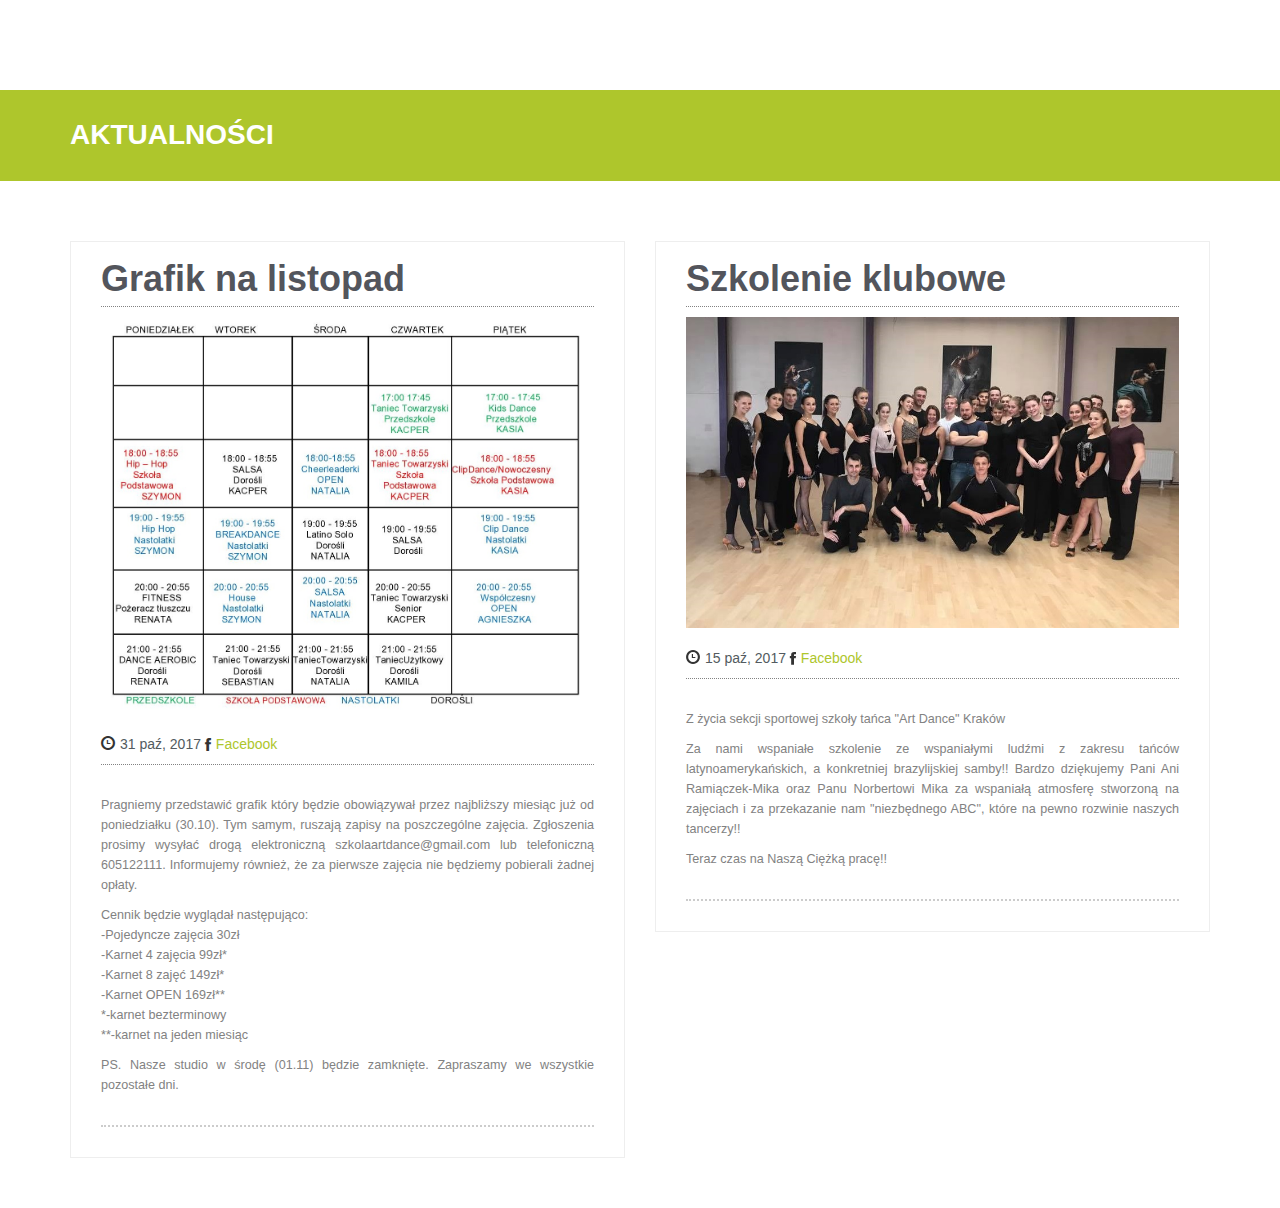
==== blog.html @ 0f4929a1 "Initial" ====
<!DOCTYPE html>
<!--[if lt IE 7]>      <html class="no-js lt-ie9 lt-ie8 lt-ie7"> <![endif]-->
<!--[if IE 7]>         <html class="no-js lt-ie9 lt-ie8"> <![endif]-->
<!--[if IE 8]>         <html class="no-js lt-ie9"> <![endif]-->
<!--[if gt IE 8]><!--> <html class="no-js"> <!--<![endif]-->
<html lang="en">

<head>
<meta charset="utf-8">
    <meta http-equiv="X-UA-Compatible" content="IE=edge">
    <meta name="viewport" content="width=device-width, initial-scale=1">
    <meta name="description" content="">
    <meta name="author" content="">

    <title>ArtDance - Szkoła Tańca</title>

    <!-- Bootstrap Core CSS -->
    <link href="css/bootstrap.css" rel="stylesheet">

    <!-- Custom CSS -->
	<link rel="stylesheet" href="css/main.css">
    <link href="css/custom.css" rel="stylesheet">
	
	<script src="//use.edgefonts.net/bebas-neue.js"></script>

    <!-- Custom Fonts & Icons -->
    <link href='http://fonts.googleapis.com/css?family=Open+Sans:400,700,600,800' rel='stylesheet' type='text/css'>
	<link rel="stylesheet" href="css/icomoon-social.css">
	<link rel="stylesheet" href="css/font-awesome.min.css">
	
	<script src="js/modernizr-2.6.2-respond-1.1.0.min.js"></script>
    <script src="https://www.w3schools.com/lib/w3.js"></script> 
</head>

    <body>
        <!--[if lt IE 7]>
            <p class="chromeframe">You are using an <strong>outdated</strong> browser. Please <a href="http://browsehappy.com/">upgrade your browser</a> or <a href="http://www.google.com/chromeframe/?redirect=true">activate Google Chrome Frame</a> to improve your experience.</p>
        <![endif]-->
        
        <div w3-include-html="header.html"></div> 

        <!-- Page Title -->
		<div class="section section-breadcrumbs">
			<div class="container">
				<div class="row">
					<div class="col-md-12">
						<h1>Aktualności</h1>
					</div>
				</div>
			</div>
		</div>
        
        <div class="section">
	    	<div class="container">
				<div class="row">
					<!-- Blog Post Excerpt -->
					<div class="col-sm-6">
						<div class="blog-post blog-single-post">
							<div class="single-post-title">
								<h2>Grafik na listopad</h2>
							</div>

							<div class="single-post-image">
								<img src="img/blog/2.jpg" alt="Post Title">
							</div>
							
							<div class="single-post-info">
								<i class="glyphicon glyphicon-time"></i>31 paź, 2017 <a href="https://www.facebook.com/SzkolaTancaAD/photos/a.1750514238495420.1073741829.1748212775392233/1977423492471159/?type=3&theater" title="Show Facebook"><i class="glyphicon icon-facebook"></i>Facebook</a>
							</div>
							
							<div class="single-post-content">
								<p>
									Pragniemy przedstawić grafik który będzie obowiązywał przez najbliższy miesiąc już od poniedziałku (30.10). Tym samym, ruszają zapisy na poszczególne zajęcia. Zgłoszenia prosimy wysyłać drogą elektroniczną szkolaartdance@gmail.com lub telefoniczną 605122111. Informujemy również, że za pierwsze zajęcia nie będziemy pobierali żadnej opłaty.
                                </p>
                                <p>
                                    Cennik będzie wyglądał następująco:<br>
                                    -Pojedyncze zajęcia 30zł<br>
                                    -Karnet 4 zajęcia 99zł*<br>
                                    -Karnet 8 zajęć 149zł*<br>
                                    -Karnet OPEN 169zł**<br>
                                    *-karnet bezterminowy<br>
                                    **-karnet na jeden miesiąc
                                </p>
                                <p>
                                    PS. Nasze studio w środę (01.11) będzie zamknięte. Zapraszamy we wszystkie pozostałe dni.
								</p>
							</div>
						</div>
					</div>
					<!-- End Blog Post Excerpt -->
					

					<!-- Blog Post Excerpt -->
					<div class="col-sm-6">
						<div class="blog-post blog-single-post">
							<div class="single-post-title">
								<h2>Szkolenie klubowe</h2>
							</div>

							<div class="single-post-image">
								<img src="img/blog/1.jpg" alt="Post Title">
							</div>
							
							<div class="single-post-info">
								<i class="glyphicon glyphicon-time"></i>15 paź, 2017 <a href="https://www.facebook.com/SzkolaTancaAD/posts/1972651549615020" title="Show Facebook"><i class="glyphicon icon-facebook"></i>Facebook</a>
							</div>
							
							<div class="single-post-content">
								<p>
									Z życia sekcji sportowej szkoły tańca "Art Dance" Kraków
                                </p>
                                <p>
Za nami wspaniałe szkolenie ze wspaniałymi ludźmi z zakresu tańców latynoamerykańskich, a konkretniej brazylijskiej samby!!
Bardzo dziękujemy Pani Ani Ramiączek-Mika oraz Panu Norbertowi Mika za wspaniałą atmosferę stworzoną na zajęciach i za przekazanie nam "niezbędnego ABC", które na pewno rozwinie naszych tancerzy!!
</p>
<p>
Teraz czas na Naszą Ciężką pracę!!
								</p>
                                
							
							</div>
						</div>
					</div>			
				</div>
			</div>
	    </div>

	    <div w3-include-html="footer.html"></div> 

        <!-- Javascripts -->
        <script src="http://ajax.googleapis.com/ajax/libs/jquery/1.9.1/jquery.min.js"></script>
        <script>window.jQuery || document.write('<script src="js/jquery-1.9.1.min.js"><\/script>')</script>
        <script src="js/bootstrap.min.js"></script>
		
		<!-- Scrolling Nav JavaScript -->
		<script src="js/jquery.easing.min.js"></script>
		<script src="js/scrolling-nav.js"></script>	

        <script>
        w3.includeHTML();
        </script>         

    </body>
</html>
---- css/main.css ----
/*--------------------------------------------------------------------------
	General Style
--------------------------------------------------------------------------*/
body {
  background: #FFFFFF;
}
.section {
  padding: 30px 0;
  -webkit-transform: translateZ(0);
  -moz-transform: translateZ(0);
  -o-transform: translateZ(0);
  -ms-transform: translateZ(0);
  transform: translateZ(0);
}
.section-white {
  background: #FFF;
}
.section-dark {
  background: #151515;
}
.section-dark h3 {
  color:#FFF;
  font-size:18px;
  font-weight:200;
}
.section .container:first-child h1,
.section .container:first-child h2,
.section .container:first-child h3 {
  margin-top: 0;
  font-weight: 700;
}
.input-micro {
  width: 50px;
  margin-bottom: 0 !important;
}
textarea:focus,
input[type="text"]:focus,
input[type="password"]:focus,
input[type="datetime"]:focus,
input[type="datetime-local"]:focus,
input[type="date"]:focus,
input[type="month"]:focus,
input[type="time"]:focus,
input[type="week"]:focus,
input[type="number"]:focus,
input[type="email"]:focus,
input[type="url"]:focus,
input[type="search"]:focus,
input[type="tel"]:focus,
input[type="color"]:focus,
.uneditable-input:focus {
  border-color: rgba(79, 141, 179, 0.8);
  outline: 0;
  outline: thin dotted \9;
  /* IE6-9 */

  -webkit-box-shadow: inset 0 1px 1px rgba(0,0,0,.075), 0 0 8px rgba(79, 141, 179, 0.6);
  -moz-box-shadow: inset 0 1px 1px rgba(0,0,0,.075), 0 0 8px rgba(79, 141, 179, 0.6);
  box-shadow: inset 0 1px 1px rgba(0,0,0,.075), 0 0 8px rgba(79, 141, 179, 0.6);
  color: inset 0 1px 1px rgba(0,0,0,.075), 0 0 8px rgba(79, 141, 179, 0.6);
}
ul.no-list-style {
  list-style-type: none;
  margin-left: 0;
}
ul.no-list-style li {
  line-height: 28px;
}
div[class*="span"] {
  -webkit-transition: all .4s linear;
  -moz-transition: all .4s linear;
  -o-transition: all .4s linear;
  -ms-transition: all .4s linear;
  transition: all .4s linear;
}
/*--------------------------------------------------------------------------
	Typography Style
--------------------------------------------------------------------------*/
body {
  font-family: Arial, 'Helvetica', sans-serif;
  font-size: 14px;
  line-height: 20px;
  color: #535b60;
}
h1 {
  color: #53555c;
  font-family: 'Lato', sans-serif;
  font-weight: 800;
}
h2 {
  color: #53555c;
  font-family: 'Lato', sans-serif;
  font-size: 2em;
  line-height: 1.5em;
  margin: 30px 0 0 0;
}
h3 {
  font-family: 'Lato', sans-serif;
  color: #53555c;
  font-size: 1.5em;
}
h4 {
  font-family: 'Lato', sans-serif;
  color: #53555c;
  margin-bottom: 10px;
}
a {
  color: #aec62c;
  outline: 0;
}
a:hover {
  color: #dcff21;
  text-decoration:none;
  outline: 0;
}
/*--------------------------------------------------------------------------
+	Services Style
--------------------------------------------------------------------------*/
/* Multicolumn */
.service-wrapper {
  text-align: center;
  color: 0 0 3px #999;
  margin-bottom:30px;
}
.service-wrapper h3 {
  font-size: 1.2em;
  margin: 10px 0 !important;
}
.service-wrapper p {
  margin-top: 0;
}
.service-wrapper i {
	font-size:54px;
}
/* Row */
.service-wrapper-row {
  padding: 10px 0;
}
.service-wrapper-row h3 {
  padding-top: 15px;
}
.service-wrapper-row .service-image {
  padding-top: 15px;
  text-align: center;
}
.service-wrapper-row .service-image img {
  max-width: 80%;
  vertical-align: bottom;
  bottom: 0;
  border: 7px solid #FFF;
  -webkit-border-radius: 5px;
  -webkit-background-clip: padding-box;
  -moz-border-radius: 5px;
  -moz-background-clip: padding;
  border-radius: 5px;
  background-clip: padding-box;
  -webkit-box-shadow: 0 0 8px #999;
  -moz-box-shadow: 0 0 8px #999;
  box-shadow: 0 0 8px #999;
  color: 0 0 8px #999;
}
/*--------------------------------------------------------------------------
+	Pricing Table Style
--------------------------------------------------------------------------*/
.pricing-plan {
  float: left;
  text-align: center;
  background: #fafafa;
  position: relative;
  width: 48%;
  margin: 10px 1% 10px 0;
  padding: 20px;
  -webkit-border-radius: 7px;
  -webkit-background-clip: padding-box;
  -moz-border-radius: 7px;
  -moz-background-clip: padding;
  border-radius: 7px;
  background-clip: padding-box;
  -webkit-box-sizing: border-box;
  -moz-box-sizing: border-box;
  box-sizing: border-box;
  -webkit-box-shadow: 0 1px 8px rgba(0, 0, 0, 0.4);
  -moz-box-shadow: 0 1px 8px rgba(0, 0, 0, 0.4);
  box-shadow: 0 1px 8px rgba(0, 0, 0, 0.4);
  color: 0 1px 8px rgba(0, 0, 0, 0.4);
  -webkit-transition: -webkit-box-shadow .25s linear;
  -moz-transition: -moz-box-shadow .25s linear;
  -o-transition: box-shadow .25s linear;
  -ms-transition: box-shadow .25s linear;
  transition: box-shadow .25s linear;
}
.pricing-plan:hover {
  -webkit-box-shadow: 0 0 8px #333;
  -moz-box-shadow: 0 0 8px #333;
  box-shadow: 0 0 8px #333;
  color: 0 0 8px #333;
  z-index: 5;
}
.pricing-plan .pricing-plan-title {
  position: relative;
  margin: -20px -10px 20px;
  padding: 20px;
  line-height: 1;
  font-size: 16px;
  font-weight: bold;
  color: #595f6b;
  border-bottom: 1px dashed #d2d2d2;
}
.pricing-plan .pricing-plan-title:before {
  content: '';
  position: absolute;
  bottom: -1px;
  left: 0;
  right: 0;
  height: 1px;
  background-size: 3px 1px;
  background-image: url([data-uri]);
  background-image: -moz-linear-gradient(left, white, white 33%, #d2d2d2 34%, #d2d2d2);
  background-image: -webkit-linear-gradient(left, white, white 33%, #d2d2d2 34%, #d2d2d2);
  background-image: -o-linear-gradient(left, white, white 33%, #d2d2d2 34%, #d2d2d2);
  background-image: linear-gradient(to right, white, white 33%, #d2d2d2 34%, #d2d2d2);
}
.pricing-plan .pricing-plan-price {
  margin: 0 auto 20px;
  width: 90px;
  height: 90px;
  line-height: 90px;
  font-size: 19px;
  font-weight: bold;
  color: white;
  background: #595f6b;
  -webkit-border-radius: 45px;
  -webkit-background-clip: padding-box;
  -moz-border-radius: 45px;
  -moz-background-clip: padding;
  border-radius: 45px;
  background-clip: padding-box;
}
.pricing-plan .pricing-plan-price span {
  font-size: 12px;
  font-weight: normal;
  color: rgba(255, 255, 255, 0.9);
}
.pricing-plan .pricing-plan-features {
  margin-bottom: 20px;
  margin-left: 0;
  padding: 0;
  line-height: 2;
  font-size: 12px;
  color: #999;
  text-align: center;
  list-style-type: none;
}
.pricing-plan .pricing-plan-features li strong {
  font-weight: bold;
  color: #888;
}
.pricing-plan .pricing-plan-promote {
  margin: 0;
  padding: 40px 20px;
  background-color: white;
  border-width: 2px;
  -webkit-border-radius: 7px;
  -webkit-background-clip: padding-box;
  -moz-border-radius: 7px;
  -moz-background-clip: padding;
  border-radius: 7px;
  background-clip: padding-box;
  z-index: 4;
}
.ribbon-wrapper {
  width: 85px;
  height: 88px;
  overflow: hidden;
  position: absolute;
  top: 0;
  right: 0;
}
.price-ribbon {
  font: bold 15px Sans-Serif;
  color: #333;
  text-align: center;
  text-shadow: rgba(255, 255, 255, 0.5) 0px 1px 0px;
  position: relative;
  padding: 7px 0;
  left: -5px;
  top: 15px;
  width: 120px;
  background-color: #FFF;
  color: #6a6340;
  -webkit-transform: rotate(45deg);
  -moz-transform: rotate(45deg);
  -o-transform: rotate(45deg);
  -ms-transform: rotate(45deg);
  transform: rotate(45deg);
  -webkit-box-shadow: 0px 0px 3px rgba(0,0,0,0.3);
  -moz-box-shadow: 0px 0px 3px rgba(0,0,0,0.3);
  box-shadow: 0px 0px 3px rgba(0,0,0,0.3);
  color: 0px 0px 3px rgba(0,0,0,0.3);
}
.ribbon-green {
  background-color: #BFDC7A;
}
.ribbon-blue {
  background-color: #5ACBFF;
}
.ribbon-orange {
  background-color: #FF9542;
}
.ribbon-red {
  background-color: #FF7373;
}
@media (min-width: 768px) {
  .pricing-plan {
    width: 25%;
    margin: 20px 0;
    padding: 20px;
    -webkit-border-radius: 0;
    -webkit-background-clip: padding-box;
    -moz-border-radius: 0;
    -moz-background-clip: padding;
    border-radius: 0;
    background-clip: padding-box;
  }
  .pricing-plan:first-child {
    -webkit-border-top-left-radius: 7px;
    -moz-border-radius-topleft: 7px;
    border-top-left-radius: 7px;
    -webkit-border-bottom-left-radius: 7px;
    -webkit-background-clip: padding-box;
    -moz-border-radius-bottomleft: 7px;
    -moz-background-clip: padding;
    border-bottom-left-radius: 7px;
    background-clip: padding-box;
  }
  .pricing-plan:last-child {
    border-width: 2px;
    -webkit-border-top-right-radius: 7px;
    -moz-border-radius-topright: 7px;
    border-top-right-radius: 7px;
    -webkit-border-bottom-right-radius: 7px;
    -webkit-background-clip: padding-box;
    -moz-border-radius-bottomright: 7px;
    -moz-background-clip: padding;
    border-bottom-right-radius: 7px;
    background-clip: padding-box;
  }
  .pricing-plan-promote {
    background: #aec62c;
    padding: 40px;
    margin-top: 0;
    -webkit-border-radius: 7px;
    -webkit-background-clip: padding-box;
    -moz-border-radius: 7px;
    -moz-background-clip: padding;
    background-clip: padding-box;
    z-index: 4;
  }
  
  
.pricing-plan-promote-title {
  position: relative;
  margin: -20px -10px 20px;
  padding: 20px;
  line-height: 1;
  font-size: 16px;
  font-weight: bold;
  color: #FFF;
  border-bottom: 1px dashed #FFF;
}
.pricing-plan-promote-title:before {
  content: '';
  position: absolute;
  bottom: -1px;
  left: 0;
  right: 0;
  height: 1px;
  background-size: 3px 1px;
  background-image: url([data-uri]);
  background-image: -moz-linear-gradient(left, white, white 33%, #d2d2d2 34%, #d2d2d2);
  background-image: -webkit-linear-gradient(left, white, white 33%, #d2d2d2 34%, #d2d2d2);
  background-image: -o-linear-gradient(left, white, white 33%, #d2d2d2 34%, #d2d2d2);
  background-image: linear-gradient(to right, white, white 33%, #d2d2d2 34%, #d2d2d2);
}
.pricing-plan-promote-price {
  margin: 0 auto 20px;
  width: 90px;
  height: 90px;
  line-height: 90px;
  font-size: 19px;
  font-weight: bold;
  color: white;
  background: #687b00;
  -webkit-border-radius: 45px;
  -webkit-background-clip: padding-box;
  -moz-border-radius: 45px;
  -moz-background-clip: padding;
  border-radius: 45px;
  background-clip: padding-box;
}
.pricing-plan-promote-price span {
  font-size: 12px;
  font-weight: normal;
  color: rgba(255, 255, 255, 0.9);
}
.pricing-plan-promote-features {
  margin-bottom: 20px;
  margin-left: 0;
  padding: 0;
  line-height: 2;
  font-size: 12px;
  color: #f2ffaa;
  text-align: center;
  list-style-type: none;
}
.pricing-plan-promote-features li strong {
  font-weight: bold;
  color: #FFF;
}
.pricing-plan .pricing-plan-promote {
  margin: 0;
  padding: 40px 20px;
  background-color: white;
  border-width: 2px;
  -webkit-border-radius: 7px;
  -webkit-background-clip: padding-box;
  -moz-border-radius: 7px;
  -moz-background-clip: padding;
  border-radius: 7px;
  background-clip: padding-box;
  z-index: 4;
}  
}

/*--------------------------------------------------------------------------
+	Contact Us Style
--------------------------------------------------------------------------*/
.section-map{
	padding:0;
	height:400px;
}

#contact-us-map {
  height: 400px;
  margin:0;
}
.contact-us-details {
  margin: 20px 0;
  font-size: 0.9em;
}
/*--------------------------------------------------------------------------
+	Video Wrapper Style
--------------------------------------------------------------------------*/
.video-wrapper {
  -webkit-box-shadow: 0 0 5px #000;
  -moz-box-shadow: 0 0 5px #000;
  box-shadow: 0 0 5px #000;
  color: 0 0 5px #000;
  margin: 20px 0;
}
/*--------------------------------------------------------------------------
+	Call to Action Bar Style
--------------------------------------------------------------------------*/
.calltoaction-wrapper {
  text-align: center;
}
.calltoaction-wrapper h3 {
  display: inline-block;
  line-height: 36px;
  margin-right: 10px;
  margin-bottom: 0;
}
.calltoaction-wrapper a {
  vertical-align: top;
}

/*--------------------------------------------------------------------------
+	Clients Logos Style
--------------------------------------------------------------------------*/
.clients-logo-wrapper img {
  max-width: 100%;

}
/*--------------------------------------------------------------------------
+	News Style
--------------------------------------------------------------------------*/
.featured-news .caption,
.latest-news .caption {
  padding: 10px 0 5px 0;
}
.featured-news .caption a,
.latest-news .caption a {
  font-size: 1.1em;
  font-weight: 600;
  color: #535b60;
}
.featured-news .intro,
.latest-news .intro {
  padding-bottom: 10px;
  font-size: 0.9em;
}
.featured-news .intro a,
.latest-news .intro a {
  white-space: nowrap;
}
.featured-news .date,
.latest-news .date {
  font-size: 0.7em;
  color: #999;
}
.featured-news img,
.latest-news img {
  max-width: 100%;
  margin: 10px 0 10px 0;
  -webkit-border-radius: 5px;
  -webkit-background-clip: padding-box;
  -moz-border-radius: 5px;
  -moz-background-clip: padding;
  border-radius: 5px;
  background-clip: padding-box;
  -webkit-box-shadow: inset 0 1px #fff,0 0 8px #c8cfe6;
  -moz-box-shadow: inset 0 1px #fff,0 0 8px #c8cfe6;
  box-shadow: inset 0 1px #fff,0 0 8px #c8cfe6;
  color: inset 0 1px #fff,0 0 8px #c8cfe6;
}
/*--------------------------------------------------------------------------
+	Frequently Asked Questions Style
--------------------------------------------------------------------------*/
.faq-wrapper h3 {
  margin-top: 20px !important;
}
.faq-wrapper .accordion-inner {
  margin: 10px 0 10px 20px;
  padding: 0 10px;
  font-size: 0.9em;
}
.faq-wrapper .accordion-inner .answer {
  font-weight: 600;
}
/*--------------------------------------------------------------------------
+	Blog Style
--------------------------------------------------------------------------*/
/* Posts List */
.blog-post {
  background: #FFF;
  position: relative;
  margin: 20px 0;
  border: 1px solid #EEE;

}
.blog-post img {
  max-width: 100%;
}
.blog-post .post-info {
  background: #000;
  background: rgba(0, 0, 0, 0.6);
  color: #FFF;
  line-height: 1.2;
  position: absolute;
  padding: 5px;
  left: 10px;
  top: 10px;
  -webkit-border-radius: 5px;
  -webkit-background-clip: padding-box;
  -moz-border-radius: 5px;
  -moz-background-clip: padding;
  border-radius: 5px;
  background-clip: padding-box;
}
.blog-post .post-comments-count {
  text-align: center;
}
.post-info .post-comments-count {
  padding-top: 5px;
}
.post-info .post-comments-count i {
  margin-right: 5px;
}
.post-info .post-comments-count a {
  color: #FFF;
}
.post-info .post-date .date {
  font-size: 0.7em;
  font-weight: 600;
}
.post-title h3 {
  font-size: 1.2em;
  border-bottom: 1px dotted #828282;
  margin: 0 20px;
  padding-top: 10px;
}
.post-title h3 a {
  color: #535b60;
}
.post-summary {
  margin: 10px 20px;
}
.post-summary p {
  color: #828282;
  font-size: 0.9em;
  text-align: justify;
}
.post-more {
  text-align: right;
  padding: 0 20px 20px 0;
}
/* Single Post */
.blog-single-post {
  padding: 10px 30px;
}
.single-post-title h2 {
  font-size: 36px;
  margin: 0 0 10px 0;
  border-bottom: 1px dotted #828282;  
}
.single-post-info {
  margin: 20px 0;
  padding-bottom: 10px;
  border-bottom: 1px dotted #828282;
}
.single-post-info i {
  color: #333;
  margin-right: 5px;
}
.single-post-image {
  text-align: center;
}
.single-post-image img {
border:none;
}
.single-post-content {
  margin: 30px 0 20px 0;
  padding-bottom: 20px;
  border-bottom: 2px dotted #CCC;
}
.single-post-content p {
  color: #828282;
  font-size: 0.9em;
  text-align: justify;
}
.post-comments {
  list-style-type: none;
  margin-left: 0;
  margin-bottom: 40px;
  padding: 0;
}
.post-comments ul {
  list-style-type: none;
  margin-left: 30px;
  padding: 0;
}
.comment-wrapper p {
  margin: 0;
  position: relative;
  border: 1px solid #CCC;
  padding: 10px;
  margin-bottom: 10px;
  -webkit-border-radius: 3px;
  -webkit-background-clip: padding-box;
  -moz-border-radius: 3px;
  -moz-background-clip: padding;
  border-radius: 3px;
  background-clip: padding-box;
}
.comment-author {
  font-size: 1.3em;
  font-weight: 600;
  margin-bottom: 10px;
}
.comment-author img {
  max-width: 50px;
  -webkit-border-radius: 25px;
  -webkit-background-clip: padding-box;
  -moz-border-radius: 25px;
  -moz-background-clip: padding;
  border-radius: 25px;
  background-clip: padding-box;
  margin-right: 10px;
}
.comment-date {
  font-size: 0.9em;
  margin-right: 20px;
}
.comment-actions {
  text-align: right;
  opacity: 0.6;
  -webkit-transition: opacity .25s linear;
  -moz-transition: opacity .25s linear;
  -o-transition: opacity .25s linear;
  -ms-transition: opacity .25s linear;
  transition: opacity .25s linear;
}
.comment-actions:hover {
  text-align: right;
  opacity: 1;
}
.comment-actions i {
  color: #333;
}
.comment-reply-btn {
  margin-left: 10px;
}
.blog-sidebar h4 {
  margin-top: 20px;
  font-weight: 700;
}
.blog-sidebar h4:first-child {
  margin-top: 0;
}
.blog-sidebar ul {
  list-style-type: none;
  margin-left: 0;
  padding: 0;
}
.blog-sidebar .recent-posts li,
.blog-sidebar .blog-categories li {
  padding: 5px 20px 5px 0;
  border-top: 1px solid #D5D5D5;
}
.blog-sidebar .recent-posts li:last-child,
.blog-sidebar .blog-categories li:last-child {
  border-bottom: 1px solid #D5D5D5;
}
.blog-sidebar .recent-posts a,
.blog-sidebar .blog-categories a {
  color: #535b60;
}

/*--------------------------------------------------------------------------
+	Portfolio Item Page Style
--------------------------------------------------------------------------*/
.product-image-large {
  border: 8px solid #FFF;
  text-align: center;
  margin-bottom: 10px;
  -webkit-border-radius: 5px;
  -webkit-background-clip: padding-box;
  -moz-border-radius: 5px;
  -moz-background-clip: padding;
  border-radius: 5px;
  background-clip: padding-box;
  -webkit-box-shadow: inset 0 1px #fff,0 0 8px #c8cfe6;
  -moz-box-shadow: inset 0 1px #fff,0 0 8px #c8cfe6;
  box-shadow: inset 0 1px #fff,0 0 8px #c8cfe6;
  color: inset 0 1px #fff,0 0 8px #c8cfe6;
}
.product-image-large img {
  max-width: 100%;
}
.product-details h4,
.product-details h5 {
  font-weight: 700;
}
.product-details h4 {
  margin-bottom: 20px;
}
.product-details h5 {
  margin-top: 20px;
}
.product-details .price {
  font-size: 1.4em;
  font-weight: 700;
  text-align: left;
  padding: 5px;
  background: rgba(255, 255, 255, 0.6);
  display: inline;
  -webkit-border-radius: 5px;
  -webkit-background-clip: padding-box;
  -moz-border-radius: 5px;
  -moz-background-clip: padding;
  border-radius: 5px;
  background-clip: padding-box;
}
.product-details .price-was {
  text-decoration: line-through;
  font-size: 0.8em;
  font-weight: normal;
}
.product-details .shop-item-selections {
  width: 100%;
}
.product-details .shop-item-selections td {
  line-height: 36px;
}
.product-details .shop-item-selections td:first-child {
  width: 30%;
}
.product-details .choose-item-color span {
  display: inline-block;
  *display: inline;
  width: 10px;
  height: 10px;
  border-width: 1px;
  border-style: solid;
  margin-bottom: -1px;
  margin-right: 2px;
}
.product-details-nav {
  margin-top: 30px !important;
  margin-left: 0 !important;
}
.product-detail-info {
  background: #fff;
  border-top: 0;
  border-left: 1px;
  border-right: 1px;
  border-bottom: 1px;
  border-color: #ddd;
  border-style: solid;
  padding: 20px 30px;
}
.product-detail-info p,
.product-detail-info ul {
  font-size: 0.9em;
}
.product-detail-info table {
  width: 100%;
}
.product-detail-info table td {
  font-size: 0.9em;
  width: 50%;
  line-height: 28px;
  border-bottom: 1px solid #E7E7E7;
}
.product-detail-info table td:first-child {
  font-weight: 600;
}
.product-detail-info table tr:last-child td {
  border-bottom: 0;
}

/*--------------------------------------------------------------------------
+	Portfolio Style
--------------------------------------------------------------------------*/
.portfolio-item {
  position: relative;
  background: #FFF;
  margin-bottom: 20px;
  border: 8px solid #FFF;
  -webkit-border-radius: 5px;
  -webkit-background-clip: padding-box;
  -moz-border-radius: 5px;
  -moz-background-clip: padding;
  border-radius: 5px;
  background-clip: padding-box;
  -webkit-box-shadow: inset 0 1px #fff,0 0 8px #c8cfe6;
  -moz-box-shadow: inset 0 1px #fff,0 0 8px #c8cfe6;
  box-shadow: inset 0 1px #fff,0 0 8px #c8cfe6;
  color: inset 0 1px #fff,0 0 8px #c8cfe6;
  -webkit-transition: all .5s ease;
  -moz-transition: all .5s ease;
  -o-transition: all .5s ease;
  -ms-transition: all .5s ease;
  transition: all .5s ease;
}
.portfolio-item .portfolio-image {
  overflow: hidden;
  text-align: center;
  position: relative;
}
.portfolio-item .portfolio-image img {
  max-width: 100%;
  -webkit-transition: all .25s ease;
  -moz-transition: all .25s ease;
  -o-transition: all .25s ease;
  -ms-transition: all .25s ease;
  transition: all .25s ease;
}
.portfolio-item:hover {
  border: 8px solid #4f8db3;
}
.portfolio-item:hover .portfolio-image img {
  position: relative;
  -webkit-transform: scale(1.1) rotate(2deg);
  -moz-transform: scale(1.1) rotate(2deg);
  -o-transform: scale(1.1) rotate(2deg);
  -ms-transform: scale(1.1) rotate(2deg);
  transform: scale(1.1) rotate(2deg);
}
.portfolio-item ul {
  list-style-type: none;
  margin-left: 0;
  margin-top: 20px;
  text-align: center;
  padding: 0;
}
.portfolio-item ul li {
  line-height: 28px;
}
.portfolio-item .portfolio-project-name {
  font-size: 1.3em;
  text-transform: uppercase;
}
.portfolio-item .read-more {
  text-align: center;
  padding-top: 10px;
}
.portfolio-item .portfolio-info-fade {
  -webkit-opacity: 0;
  -moz-opacity: 0;
  opacity: 0;
  top: 0;
  position: absolute;
  background: #000;
  background: rgba(0, 0, 0, 0.7);
  width: 100%;
  height: 100%;
  color: #FFF;
  text-shadow: 2px 2px 4px #000000;
  filter: dropshadow(color=#000000, offx=2, offy=2);
  -webkit-transition: opacity .25s linear;
  -moz-transition: opacity .25s linear;
  -o-transition: opacity .25s linear;
  -ms-transition: opacity .25s linear;
  transition: opacity .25s linear;
}
.portfolio-item .portfolio-info-fade ul {
  margin-top: 10%;
}
.portfolio-item .portfolio-info-fade .btn:hover {
  background: #4f8db3;
}
.portfolio-item .portfolio-info-fade ul {
  margin: 10% 20px 0 20px;
  padding: 0;
}
.portfolio-item .portfolio-info-fade ul li {
  text-align: center;
}
.portfolio-item .portfolio-info-fade ul li:first-child {
  border-bottom: 1px solid #CCC;
}
.portfolio-item:hover .portfolio-info-fade {
  display: block;
  -webkit-opacity: 1;
  -moz-opacity: 1;
  opacity: 1;
}
.lt-ie9 .portfolio-info-fade {
  display: none;
}
.lt-ie9 .portfolio-item:hover .portfolio-info-fade {
  display: block;
}
.portfolio-visit-btn {
  padding-top: 15px;
}
.portfolio-item-description ul {
  padding: 0;
}
/*--------------------------------------------------------------------------
+	Our Team Style
--------------------------------------------------------------------------*/
.team-member {
  position: relative;
  background: #FFF;
  margin-bottom: 20px;
  border: 8px solid #FFF;
  -webkit-box-shadow: inset 0 1px #fff,0 0 8px #c8cfe6;
  -moz-box-shadow: inset 0 1px #fff,0 0 8px #c8cfe6;
  box-shadow: inset 0 1px #fff,0 0 8px #c8cfe6;
  color: inset 0 1px #fff,0 0 8px #c8cfe6;
}
.team-member img {
  max-width: 100%;
}
.team-member ul {
  list-style-type: none;
  margin-left: 0;
  margin-top: 20px;
}
.team-member ul li {
  line-height: 28px;
}
.team-member:hover .team-member-image {
  -webkit-opacity: 1;
  -moz-opacity: 1;
  opacity: 1;
}
.team-member .team-member-image {
  text-align: center;
  position: relative;
  -webkit-transition: opacity .25s linear;
  -moz-transition: opacity .25s linear;
  -o-transition: opacity .25s linear;
  -ms-transition: opacity .25s linear;
  transition: opacity .25s linear;
  -webkit-opacity: 0.85;
  -moz-opacity: 0.85;
  opacity: 0.85;
}
.team-member .team-member-name {
  font-size: 1.3em;
  text-transform: uppercase;
}
.team-member .team-member-social {
  position: absolute;
  right: 10px;
  -webkit-opacity: 0.5;
  -moz-opacity: 0.5;
  opacity: 0.5;
  -webkit-transition: opacity .25s linear;
  -moz-transition: opacity .25s linear;
  -o-transition: opacity .25s linear;
  -ms-transition: opacity .25s linear;
  transition: opacity .25s linear;
}
.team-member .team-member-social .team-member-social i {
  margin-top: 3px;
}
.team-member .team-member-social:hover {
  -webkit-opacity: 1;
  -moz-opacity: 1;
  opacity: 1;
}

/*--------------------------------------------------------------------------
+	Breadcrumbs Section Style
--------------------------------------------------------------------------*/
.section-breadcrumbs {
  background: #aec62c;
  margin-bottom: 10px;
  margin-top:90px;
}
.section-breadcrumbs h1 {
  color: #FFF;
  font-size: 28px;
  text-transform: uppercase;
  margin-bottom: 0;
}
@media(max-width:767px) {
.section-breadcrumbs {
  margin-top:50px;
}
}
/*--------------------------------------------------------------------------
	Footer Style
--------------------------------------------------------------------------*/
.footer {
  background: #222;
  color: #A0A0A0;
  padding: 0 20px 10px 20px;
  border-top: 4px solid #aec62c;
  margin-top: 20px;
  -webkit-box-shadow: 0 -1px 12px rgba(0,0,0,0.4);
  -moz-box-shadow: 0 -1px 12px rgba(0,0,0,0.4);
  box-shadow: 0 -1px 12px rgba(0,0,0,0.4);
  color: 0 -1px 12px rgba(0,0,0,0.4);
}
.footer h3 {
  color: #E4E4E4;
  font-size: 1.3em;
  border-bottom: 1px dotted #7C7C7C;
}
.footer ul {
  padding: 0;
}
.footer-navigate-section li {
  line-height: 20px !important;
}
.footer-stay-connected a {
  text-align: left;
  text-indent: -9999px;
  display: block;
  width: 115px;
  height: 40px;
  background: url(../img/stay-connected.png);
  -webkit-opacity: 0.5;
  -moz-opacity: 0.5;
  opacity: 0.5;
  -webkit-transition: opacity .25s linear;
  -moz-transition: opacity .25s linear;
  -o-transition: opacity .25s linear;
  -ms-transition: opacity .25s linear;
  transition: opacity .25s linear;
}
.footer-stay-connected a:hover {
  -webkit-opacity: 1;
  -moz-opacity: 1;
  opacity: 1;
}
.footer-stay-connected a.facebook {
  background-position: -115px 0;
}
.footer-stay-connected a.twitter {
  background-position: -230px 0;
}
.footer-stay-connected a.googleplus {
  background-position: 0 0;
}
.footer-stay-connected li {
  text-align: center;
}
.footer-copyright {
  text-align: center;
  color: #7C7C7C;
  border-top: 1px dotted #7C7C7C;
  padding-top: 10px;
  font-size: 0.9em;
}
/*--------------------------------------------------------------------------
+	Pagination Style (overrides Bootstrap style)
--------------------------------------------------------------------------*/
.pagination-wrapper {
  margin-top: 15px;
  text-align: center;
}
.pagination > li > a,
.pagination > li > span {
  border: none;
  border-bottom: 3px solid #FFF;
  color: #666666;
  margin-left: 0;
  margin-bottom: 5px;
  -webkit-transition: all .25s linear;
  -moz-transition: all .25s linear;
  -o-transition: all .25s linear;
  -ms-transition: all .25s linear;
  transition: all .25s linear;
}
.pagination > li > a:hover,
.pagination > li > a:focus,
.pagination > .active > a,
.pagination > .active > span {
  background: #FFF;
}
.pagination > li > a:hover {
  border-bottom: 3px solid #666666;
}
.pagination > .active > a,
.pagination > .active > span {
  color: #666666;
  border-bottom: 3px solid #4f8db3;
}
.pagination > .disabled > a {
  border-color: #fff;
}
.pagination > .disabled > span,
.pagination > .disabled > a,
.pagination > .disabled > a:hover,
.pagination > .disabled > a:focus {
  margin-bottom: 0;
  color: #C9C9C9;
  background-color: #FFF;
  cursor: default;
}

/*--------------------------------------------------------------------------
+	Custom Style for Tabs (overrides Bootstrap)
--------------------------------------------------------------------------*/
.nav-tabs > li > a {
  font-size: 1.1em;
  padding: 10px 15px;
  color: #535b60;
}
.nav-tabs > .active > a,
.nav-tabs > .active > a:hover,
.nav-tabs > .active > a:focus {
  font-weight: 600;
  background-color: #ffffff;
  border: 1px solid #ddd;
  border-top: 3px solid #4f8db3;
  border-bottom-color: transparent;
  cursor: default;
}

/*--------------------------------------------------------------------------
+	Buttons Style
--------------------------------------------------------------------------*/
.btn {
  border: 1px solid #ed4e6e;
  -webkit-border-radius: 2px;
  -webkit-background-clip: padding-box;
  -moz-border-radius: 2px;
  -moz-background-clip: padding;
  border-radius: 2px;
  background-clip: padding-box;
  cursor: pointer;
  display: inline-block;
  text-transform: none;
  -webkit-transition: all .25s ease;
  -moz-transition: all .25s ease;
  -o-transition: all .25s ease;
  -ms-transition: all .25s ease;
  transition: all .25s ease;
  text-align: center;
  background: none repeat scroll 0 0 #e31f67;
  text-shadow: none;
  box-shadow: none;
  color: #FFF;
  white-space: nowrap;
}
.btn:hover {
  background: none repeat scroll 0 0 #ed4e6e;
  color: #FFF;
  text-decoration: none;
  border: 1px solid #e31f67;
  outline: 0;
}
.btn:selected {
outline: 0;
}
.btn .caret {
  border-top: 4px solid #FFF;
}
.btn-micro {
  padding: 1px 8px;
  font-size: 10px;
}
.btn-grey {
  border: 1px solid #cecece;
  color: #333;
  background: none repeat scroll 0 0 #E7E7E7;
}
.btn-grey:hover {
  background: none repeat scroll 0 0 #cecece;
  color: #333;
  text-decoration: none;
  border: 1px solid #cecece;
}
.btn-grey .caret {
  border-top: 4px solid #333;
}
.btn-blue {
  border: 1px solid #3e7191;
  color: #FFF;
  background: none repeat scroll 0 0 #4F8DB3;
}
.btn-blue:hover {
  background: none repeat scroll 0 0 #3b3c41;
  color: #FFF;
  text-decoration: none;
  border: 1px solid #3b3c41;
}
.btn-orange {
  border: 1px solid #cc5a00;
  color: #FFF;
  background: none repeat scroll 0 0 #FF7000;
}
.btn-orange:hover {
  background: none repeat scroll 0 0 #d45d00;
  color: #FFF;
  text-decoration: none;
  border: 1px solid #d45d00;
}
.btn-green {
  border: 1px solid #4c5818;
  color: #FFF;
  background: none repeat scroll 0 0 #6E8023;
}
.btn-green:hover {
  background: none repeat scroll 0 0 #3b3c41;
  color: #FFF;
  text-decoration: none;
  border: 1px solid #3b3c41;
}
.btn-red {
  border: 1px solid #ab0d0d;
  color: #FFF;
  background: none repeat scroll 0 0 #DA1111;
}
.btn-red:hover {
  background: none repeat scroll 0 0 #3b3c41;
  color: #FFF;
  text-decoration: none;
  border: 1px solid #3b3c41;
}
.btn-group.open .btn.dropdown-toggle {
  background: none repeat scroll 0 0 #3b3c41;
  color: #FFF;
}
.dropdown.open a.dropdown-toggle .caret {
  border-top: 4px solid #FFF;
}
---- css/custom.css ----
.navbar-default {
    background-color: #FFF;
    border-color: #CCC;
}
.navbar {
	background:#111;
}
@media(min-width:767px) {
    .navbar {
        padding: 20px 0;
        -webkit-transition: background .5s ease-in-out,padding .5s ease-in-out;
        -moz-transition: background .5s ease-in-out,padding .5s ease-in-out;
        transition: background .5s ease-in-out,padding .5s ease-in-out;
    }
	
    .top-nav-collapse {
        padding: 0;
    }
}

.navbar-inverse .navbar-nav > .active > a, .navbar-inverse .navbar-nav > .active > a:hover, .navbar-inverse .navbar-nav > .active > a:focus {
    background-color: #e31f67;
    color: #fff;
}

.navbar-nav li a {
 line-height: 32px;
}

#main-slider {
  position: relative;
  margin-top:90px;
}
@media(max-width:767px) {
#main-slider {
  margin-top:50px;
}
}
#main-slider .carousel h2 {
  font-size: 72px;
  line-height:60px;
  color:#FFF;
  text-transform:uppercase;
  margin-top:20%;
  font-weight:700;
  padding-left:0;
}
#main-slider .carousel p {
  font-size: 24px;
  line-height:24px;
  color:#FFF;
  text-transform:uppercase;
  font-weight:400;
  padding-left:0;
}
#main-slider .carousel .btn {
  color: #fff;
  border-radius: 0;
  margin-top: 5px;
}
#main-slider .carousel .btn:hover {
  background-color: rgba(255, 255, 255, 0.3);
}
#main-slider .carousel .boxed {
  padding: 10px 15px;
  background-color: rgba(0, 0, 0, 0.8);
  display: inline-block;
}
#main-slider .carousel .item {
  background-position: 50%;
  background-repeat: no-repeat;
  background-size: cover;
  left: 0 !important;
  opacity: 0;
  top: 0;
  position: absolute;
  width: 100%;
  display: block !important;
  height: 600px;
  -webkit-transition: opacity ease-in-out 500ms;
  -moz-transition: opacity ease-in-out 500ms;
  -o-transition: opacity ease-in-out 500ms;
  transition: opacity ease-in-out 500ms;
}
#main-slider .carousel .item:first-child {
  top: auto;
  position: relative;
}
#main-slider .carousel .item.active {
  opacity: 1;
  -webkit-transition: opacity ease-in-out 500ms;
  -moz-transition: opacity ease-in-out 500ms;
  -o-transition: opacity ease-in-out 500ms;
  transition: opacity ease-in-out 500ms;
  z-index: 1;
}
#main-slider .prev,
#main-slider .next {
  position: absolute;
  top: 50%;
  background-color: rgba(0, 0, 0, 0.3);
  color: #fff;
  display: inline-block;
  margin-top: -25px;
  font-size: 24px;
  height: 50px;
  width: 50px;
  line-height: 50px;
  text-align: center;
  border-radius: 4px;
  z-index: 5;
  outline: 0;
}
#main-slider .prev:hover,
#main-slider .next:hover {
  background-color: rgba(0, 0, 0, 0.5);
  border-radius: 10px;
}
#main-slider .prev {
  left: 10px;
}
#main-slider .next {
  right: 10px;
}
#main-slider .active .animation.animated-item-1 {
  -webkit-animation: fadeInUp 300ms linear 300ms both;
  -moz-animation: fadeInUp 300ms linear 300ms both;
  -o-animation: fadeInUp 300ms linear 300ms both;
  -ms-animation: fadeInUp 300ms linear 300ms both;
  animation: fadeInUp 300ms linear 300ms both;
}
#main-slider .active .animation.animated-item-2 {
  -webkit-animation: fadeInUp 300ms linear 600ms both;
  -moz-animation: fadeInUp 300ms linear 600ms both;
  -o-animation: fadeInUp 300ms linear 600ms both;
  -ms-animation: fadeInUp 300ms linear 600ms both;
  animation: fadeInUp 300ms linear 600ms both;
}
#main-slider .active .animation.animated-item-3 {
  -webkit-animation: fadeInUp 300ms linear 900ms both;
  -moz-animation: fadeInUp 300ms linear 900ms both;
  -o-animation: fadeInUp 300ms linear 900ms both;
  -ms-animation: fadeInUp 300ms linear 900ms both;
  animation: fadeInUp 300ms linear 900ms both;
}
#main-slider .active .animation.animated-item-4 {
  -webkit-animation: fadeInUp 300ms linear 1200ms both;
  -moz-animation: fadeInUp 300ms linear 1200ms both;
  -o-animation: fadeInUp 300ms linear 1200ms both;
  -ms-animation: fadeInUp 300ms linear 1200ms both;
  animation: fadeInUp 300ms linear 1200ms both;
}

@media(max-width:767px) {
	#main-slider .carousel h2 {
	  font-size: 42px;
	  line-height:36px;
	  color:#FFF;
	  text-transform:uppercase;
	  margin-top:30%;
	  font-weight:700;
	  padding-left:0;
	}
}




/* Section Title */
.section-title h1{
	font-size:48px;
	text-transform:uppercase;
	font-weight:700;
	margin-bottom:50px;
}

.section-title h1:before{
	content: url(../img/title-before.png);
	display:block;
	float:left;
}

@media(max-width:767px) {
.section-title h1{
	font-size:32px;
	text-transform:uppercase;
	font-weight:700;
	margin-left:30px;
}
}





/* Portfolio Grid and Hover Effects */

.grid {
	padding: 20px 20px 100px 20px;
	max-width: 1300px;
	margin: 0 auto;
	list-style: none;
	text-align: left;
}

.grid figure {
	margin: 0;
	position: relative;
	margin-top:20px;
}

.grid figure img {
	max-width: 100%;
	display: block;
	position: relative;
}

.grid figcaption {
	position: absolute;
	top: 0;
	left: 0;
	padding: 20px;
	background: #000;
	color: #ed4e6e;
}

.grid figcaption h3 {
	font-size:18px;
	text-transform:uppercase;
	margin: 0;
	padding: 0;
	color: #fff;
}

.grid figcaption a {
	text-align: center;
	padding: 5px 10px;
	border-radius: 0;
	display: inline-block;
	background: #ed4e6e;
	color: #fff;
}


.cs-style-3 figure {
	overflow: hidden;
}

.cs-style-3 figure img {
	-webkit-transition: -webkit-transform 0.4s;
	-moz-transition: -moz-transform 0.4s;
	transition: transform 0.4s;
}

.no-touch .cs-style-3 figure:hover img,
.cs-style-3 figure.cs-hover img {
	-webkit-transform: translateY(-50px);
	-moz-transform: translateY(-50px);
	-ms-transform: translateY(-50px);
	transform: translateY(-50px);
}

.cs-style-3 figcaption {
	height: 80px;
	width: 100%;
	top: auto;
	bottom: 0;
	opacity: 0;
	-webkit-transform: translateY(100%);
	-moz-transform: translateY(100%);
	-ms-transform: translateY(100%);
	transform: translateY(100%);
	-webkit-transition: -webkit-transform 0.4s, opacity 0.1s 0.3s;
	-moz-transition: -moz-transform 0.4s, opacity 0.1s 0.3s;
	transition: transform 0.4s, opacity 0.1s 0.3s;
}

.no-touch .cs-style-3 figure:hover figcaption,
.cs-style-3 figure.cs-hover figcaption {
	opacity: 1;
	-webkit-transform: translateY(0px);
	-moz-transform: translateY(0px);
	-ms-transform: translateY(0px);
	transform: translateY(0px);
	-webkit-transition: -webkit-transform 0.4s, opacity 0.1s;
	-moz-transition: -moz-transform 0.4s, opacity 0.1s;
	transition: transform 0.4s, opacity 0.1s;
}

.cs-style-3 figcaption a {
	position: absolute;
	bottom: 20px;
	right: 20px;
}

/* Caption Style 2 */
.cs-style-2 figure img {
	z-index: 10;
	-webkit-transition: -webkit-transform 0.4s;
	-moz-transition: -moz-transform 0.4s;
	transition: transform 0.4s;
}

.no-touch .cs-style-2 figure:hover img,
.cs-style-2 figure.cs-hover img {
	-webkit-transform: translateY(-90px);
	-moz-transform: translateY(-90px);
	-ms-transform: translateY(-90px);
	transform: translateY(-90px);
}

.cs-style-2 figcaption {
	height: 90px;
	width: 100%;
	top: auto;
	bottom: 0;
}

.cs-style-2 figcaption a {
	position: absolute;
	right: 20px;
	top: 30px;
}
---- css/icomoon-social.css ----
.icon-google-plus,.icon-facebook,.icon-twitter,.icon-vimeo2,.icon-flickr,.icon-picassa,.icon-dribbble,.icon-github,.icon-wordpress,.icon-blogger,.icon-tumblr,.icon-soundcloud,.icon-linkedin,.icon-lastfm,.icon-stumbleupon,.icon-pinterest {
	display: inline-block;
	width: 16px;
	height: 16px;
	background-image: url(../img/icomoon-social.png);
	background-repeat: no-repeat;
}
.icon-google-plus {
	background-position: 0 0;
}
.icon-facebook {
	background-position: -32px 0;
}
.icon-twitter {
	background-position: -64px 0;
}
.icon-vimeo2 {
	background-position: -96px 0;
}
.icon-flickr {
	background-position: -128px 0;
}
.icon-picassa {
	background-position: -160px 0;
}
.icon-dribbble {
	background-position: -192px 0;
}
.icon-github {
	background-position: -224px 0;
}
.icon-wordpress {
	background-position: -256px 0;
}
.icon-blogger {
	background-position: -288px 0;
}
.icon-tumblr {
	background-position: -320px 0;
}
.icon-soundcloud {
	background-position: -352px 0;
}
.icon-linkedin {
	background-position: -384px 0;
}
.icon-lastfm {
	background-position: -416px 0;
}
.icon-stumbleupon {
	background-position: -448px 0;
}
.icon-pinterest {
	background-position: -480px 0;
}
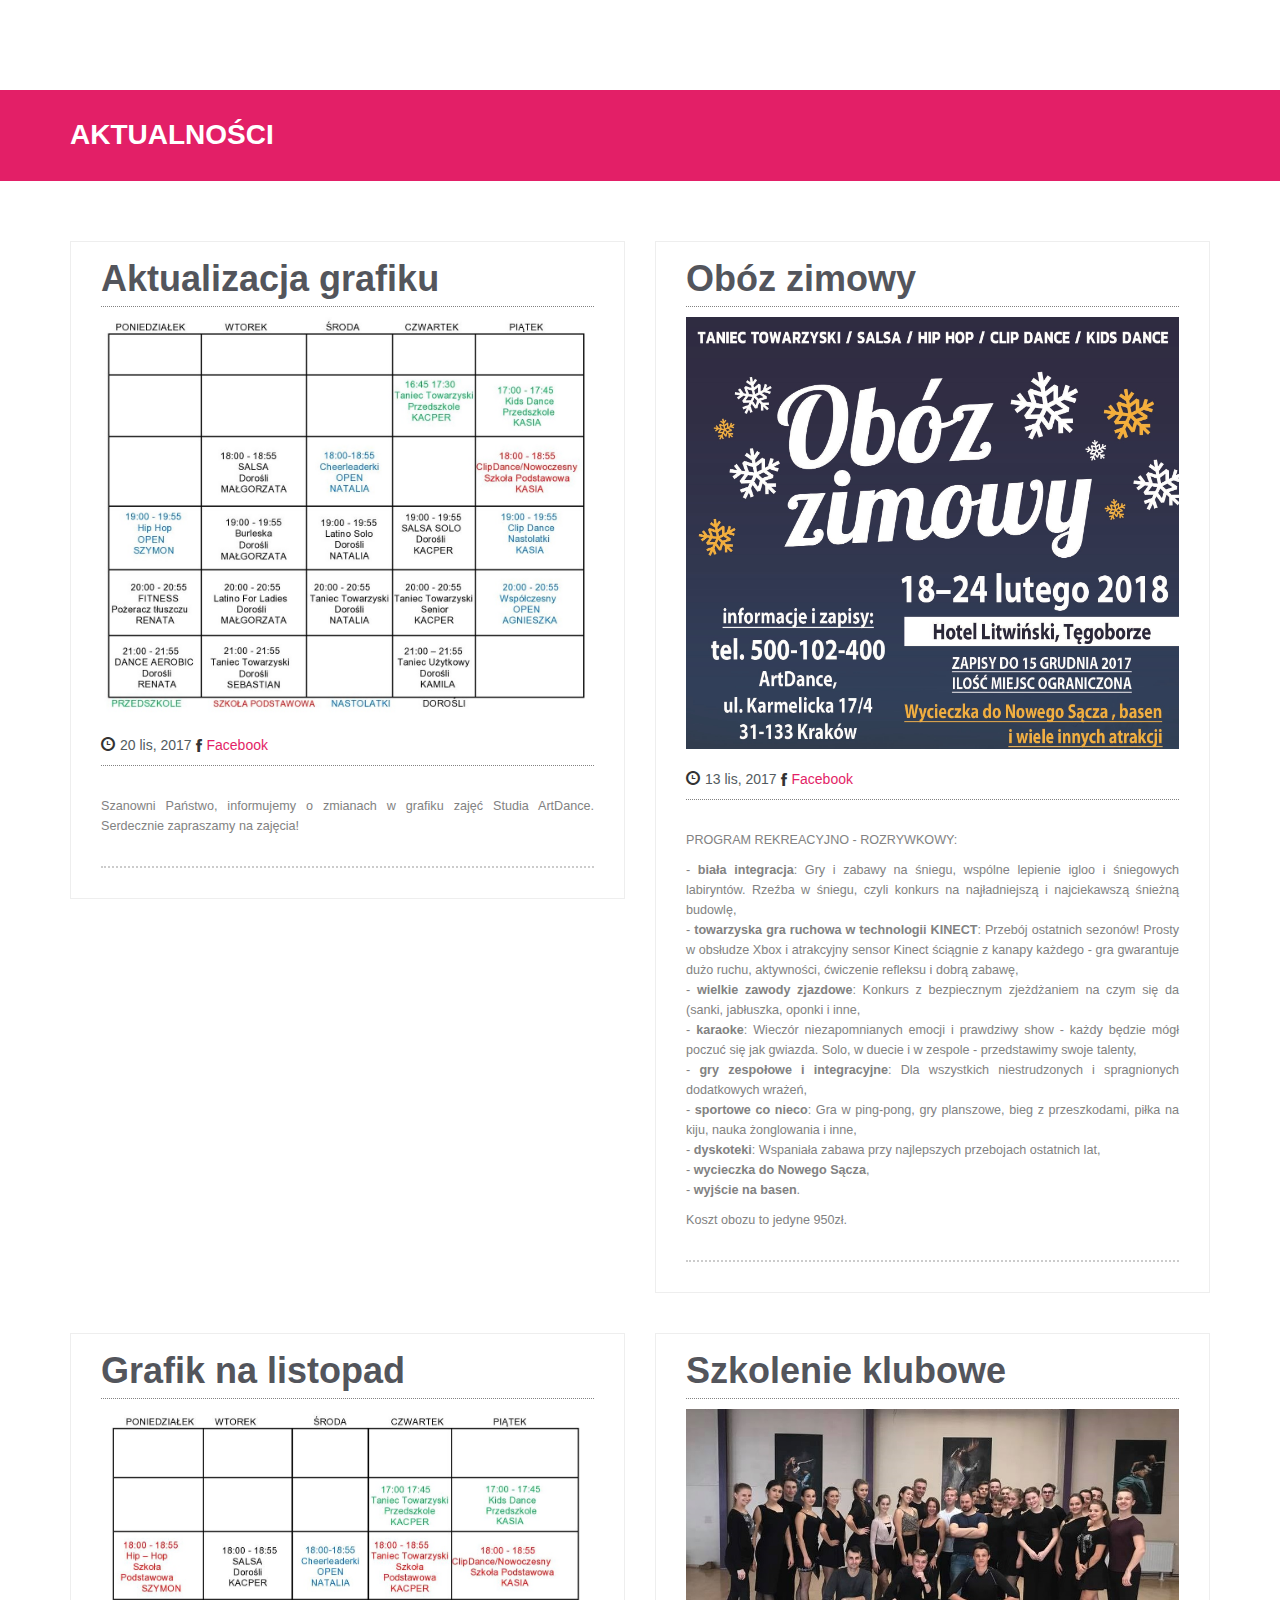
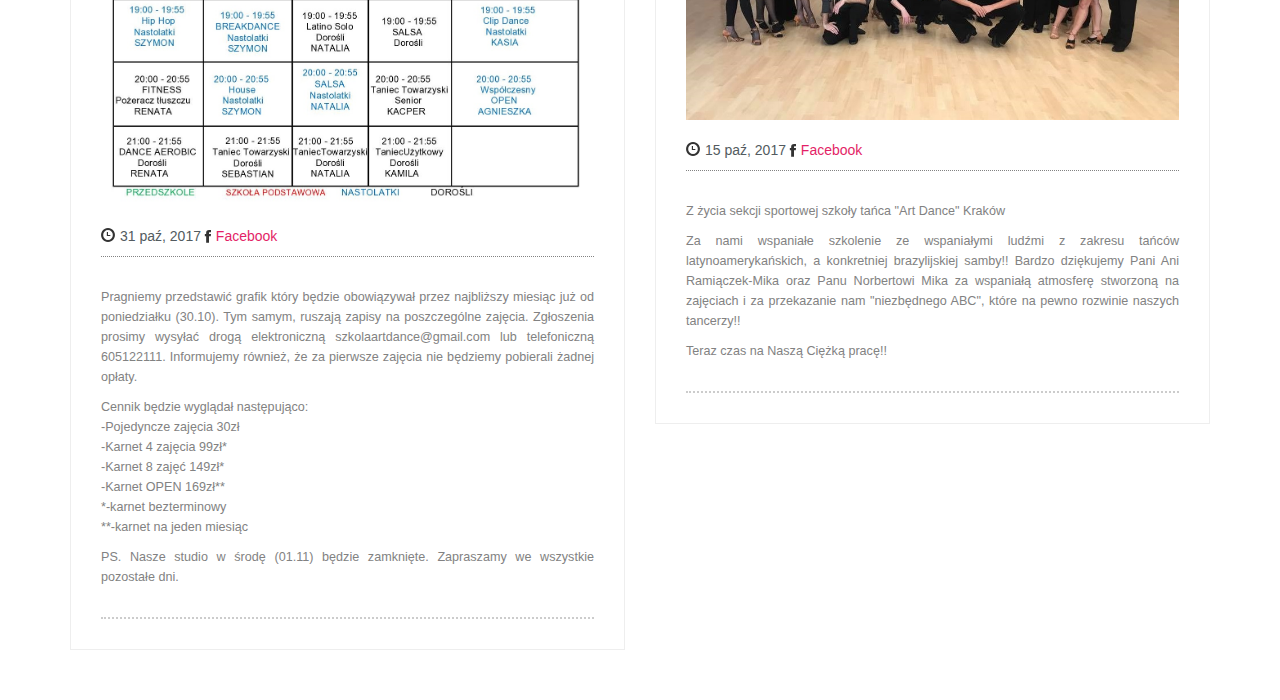
==== commit f8dbf2c3: "Added posts for Oboz zimowy" ====
--- a/blog.html
+++ b/blog.html
@@ -57,11 +57,78 @@
 					<div class="col-sm-6">
 						<div class="blog-post blog-single-post">
 							<div class="single-post-title">
+								<h2>Aktualizacja grafiku</h2>
+							</div>
+
+							<div class="single-post-image">
+								<img src="img/blog/2.jpg" alt="Aktualizacja grafiku">
+							</div>
+							
+							<div class="single-post-info">
+								<i class="glyphicon glyphicon-time"></i>20 lis, 2017 <a href="https://www.facebook.com/SzkolaTancaAD/photos/a.1750514238495420.1073741829.1748212775392233/1985932298286945/?type=3&theater" title="Show Facebook"><i class="glyphicon icon-facebook"></i>Facebook</a>
+							</div>
+							
+							<div class="single-post-content">
+								<p>
+									Szanowni Państwo, informujemy o zmianach w grafiku zajęć Studia ArtDance. Serdecznie zapraszamy na zajęcia!
+                                </p>
+							</div>
+						</div>
+					</div>
+					<!-- End Blog Post Excerpt -->
+					
+
+					<!-- Blog Post Excerpt -->
+					<div class="col-sm-6">
+						<div class="blog-post blog-single-post">
+							<div class="single-post-title">
+								<h2>Obóz zimowy</h2>
+							</div>
+
+							<div class="single-post-image">
+								<img src="img/blog/20171113oboz.jpg" alt="Post Title">
+							</div>
+							
+							<div class="single-post-info">
+								<i class="glyphicon glyphicon-time"></i>13 lis, 2017 <a href="https://www.facebook.com/SzkolaTancaAD/photos/a.1750514238495420.1073741829.1748212775392233/1983004638579711/?type=3&theater" title="Show Facebook"><i class="glyphicon icon-facebook"></i>Facebook</a>
+							</div>
+							
+							<div class="single-post-content">
+								<p>
+									PROGRAM REKREACYJNO - ROZRYWKOWY:
+                                </p>
+                                <p>
+- <b>biała integracja</b>: Gry i zabawy na śniegu, wspólne lepienie igloo i śniegowych labiryntów. Rzeźba w śniegu, czyli konkurs na najładniejszą i najciekawszą śnieżną budowlę,<br>
+- <b>towarzyska gra ruchowa w technologii KINECT</b>: Przebój ostatnich sezonów! Prosty w obsłudze Xbox i atrakcyjny sensor Kinect ściągnie z kanapy każdego - gra gwarantuje dużo ruchu, aktywności, ćwiczenie refleksu i dobrą zabawę,<br>
+- <b>wielkie zawody zjazdowe</b>: Konkurs z bezpiecznym zjeżdżaniem na czym się da (sanki, jabłuszka, oponki i inne,<br>
+- <b>karaoke</b>: Wieczór niezapomnianych emocji i prawdziwy show - każdy będzie mógł poczuć się jak gwiazda. Solo, w duecie i w zespole - przedstawimy swoje talenty,<br>
+- <b>gry zespołowe i integracyjne</b>: Dla wszystkich niestrudzonych i spragnionych dodatkowych wrażeń,<br>
+- <b>sportowe co nieco</b>: Gra w ping-pong, gry planszowe, bieg z przeszkodami, piłka na kiju, nauka żonglowania i inne,<br>
+- <b>dyskoteki</b>: Wspaniała zabawa przy najlepszych przebojach ostatnich lat,<br>
+- <b>wycieczka do Nowego Sącza</b>,<br>
+- <b>wyjście na basen</b>.<br>
+</p>
+<p>
+Koszt obozu to jedyne 950zł.
+								</p>
+                                
+							
+							</div>
+						</div>
+					</div>			
+				</div>
+                
+                
+                <div class="row">
+					<!-- Blog Post Excerpt -->
+					<div class="col-sm-6">
+						<div class="blog-post blog-single-post">
+							<div class="single-post-title">
 								<h2>Grafik na listopad</h2>
 							</div>
 
 							<div class="single-post-image">
-								<img src="img/blog/2.jpg" alt="Post Title">
+								<img src="img/blog/22.jpg" alt="Post Title">
 							</div>
 							
 							<div class="single-post-info">
@@ -122,6 +189,9 @@
 						</div>
 					</div>			
 				</div>
+                
+                
+                
 			</div>
 	    </div>
 
--- a/css/main.css
+++ b/css/main.css
@@ -105,11 +105,11 @@
   margin-bottom: 10px;
 }
 a {
-  color: #aec62c;
+  color: #e31f67;
   outline: 0;
 }
 a:hover {
-  color: #dcff21;
+  color: #ed4e6e;
   text-decoration:none;
   outline: 0;
 }
@@ -1018,7 +1018,7 @@
 +	Breadcrumbs Section Style
 --------------------------------------------------------------------------*/
 .section-breadcrumbs {
-  background: #aec62c;
+  background: #e31f67;
   margin-bottom: 10px;
   margin-top:90px;
 }
@@ -1040,7 +1040,7 @@
   background: #222;
   color: #A0A0A0;
   padding: 0 20px 10px 20px;
-  border-top: 4px solid #aec62c;
+  border-top: 4px solid #e31f67;
   margin-top: 20px;
   -webkit-box-shadow: 0 -1px 12px rgba(0,0,0,0.4);
   -moz-box-shadow: 0 -1px 12px rgba(0,0,0,0.4);
